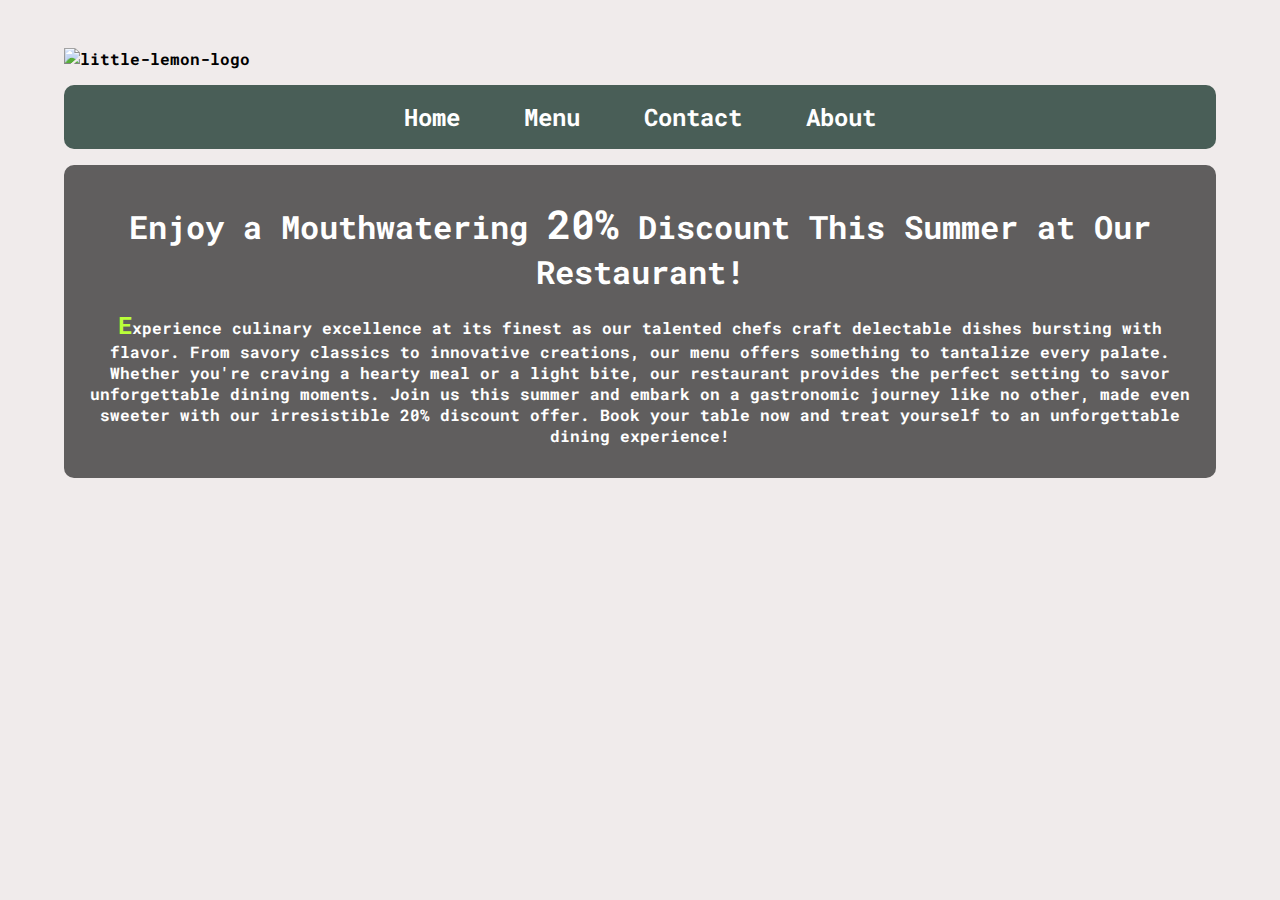
==== index.html @ dfab957e "Updated the header , nav and promotion section" ====
<!DOCTYPE html>
<html lang="en">

<head>
    <meta charset="UTF-8">
    <meta name="viewport" content="width=device-width, initial-scale=1.0">

    <meta name="author" content="Khetrabasi Reddy">
    <meta name="language" content="english">
    <meta name="title" content="Restaurant: Little Lemon" />

    <meta property="og:title" content="Restaurant: Little Lemon" />
    <meta property="og:type" content="website" />
    <meta property="og:url" content="#" />
    <meta property="og:image" content="Images\Asset 20@4x.png" />

    <link rel="stylesheet" href="style.css">
    <title>Restaurant: Little Lemon</title>
</head>

<body>
    <header>
        <img src="Images\Asset 16@4x.png" alt="little-lemon-logo" />
    </header>
    <nav>
        <ul>
            <li><a href="#">Home</a></li>
            <li><a href="#">Menu</a></li>
            <li><a href="#">Contact</a></li>
            <li><a href="#">About</a></li>
        </ul>
    </nav>
    <main>
        <section class="promotion-section">
            
            <article>
                <h1>Enjoy a Mouthwatering <span>20%</span> Discount This Summer at Our Restaurant!</h1>

                <p>Experience culinary excellence at its finest as our talented chefs craft delectable dishes
                    bursting with flavor. From savory classics to innovative creations, our menu offers something to
                    tantalize every palate. Whether you're craving a hearty meal or a light bite, our restaurant
                    provides the perfect setting to savor unforgettable dining moments. Join us this summer and
                    embark on a gastronomic journey like no other, made even sweeter with our irresistible 20%
                    discount offer. Book your table now and treat yourself to an unforgettable dining experience!
                </p>
            </article>

     </section>

    </main>
    <footer></footer>
</body>

</html>
---- style.css ----
@import url('https://fonts.googleapis.com/css2?family=Roboto+Mono:ital,wght@0,100..700;1,100..700&display=swap');

/* Universal  */
* {
    margin: 0;
    padding: 0;
    box-sizing: border-box;
    font-family: "Roboto Mono", monospace;
    font-optical-sizing: auto;
    font-weight: 700;
    font-style: normal;

}

:root {

    --btn-color: #BAFF39;
    --bg-color: #495E57;
    --text-color: #FFFFFF;
    --border-radius-size: 10px;
}

*::selection {
    color: black;
    background-color: var(--btn-color);
}

body {
    background-color: rgb(240, 235, 235);
    margin: 3rem 5%;
}

a {

    display: block;

    text-decoration: none;
    color: var(--text-color);

    padding: 0.5rem;
    border-radius: 0.5rem;

}

a:hover {
    color: black;
    background-color: var(--btn-color);
    transition: all 0.5s;
}
p::first-letter{
    color: var(--btn-color);
    font-size:1.5rem;
}

/* Header section */
header img {

    display: block;
    margin-left: auto;
    margin-right: auto;
    max-width: 100%;
    height: auto;
    max-height: 200px;
}

/* Navigation Section */
nav {
    background-color: var(--bg-color);
    margin: 1rem 0;
    border-radius: var(--border-radius-size);
}

nav ul {
    display: flex;
    justify-content: center;
    align-items: center;
    gap: 1rem 3rem;
    flex-wrap: wrap;

    padding: 0.5rem;


    list-style: none;
    font-size: 1.5rem;

}

/* Promotion Section */


.promotion-section {
    min-height: 300px;
    border-radius: var(--border-radius-size);

    background-image: linear-gradient(rgba(0, 0, 0, 0.6),
            rgba(0, 0, 0, 0.6)), url("./Images/promotion-image.jpg");

    background-size: cover;
    background-position: 0 100%;
    background-attachment: fixed;
    background-repeat: no-repeat;

    color: var(--text-color);
    padding: 1rem;

}
.promotion-section article h1 {
    font-size: 2rem;
    text-align: center;
    margin: 1rem 0;
}
.promotion-section article p{
    font-size: 1rem;
    text-align: center;
    margin: 1rem 0;
}



.promotion-section article h1 span {
    font-size: 2.5rem;
    animation: change-color 1s linear infinite alternate;
}
@keyframes change-color {
    from {
        color:var(--btn-color);
    }

    to {
        color: var(--bg-color);
    }
}
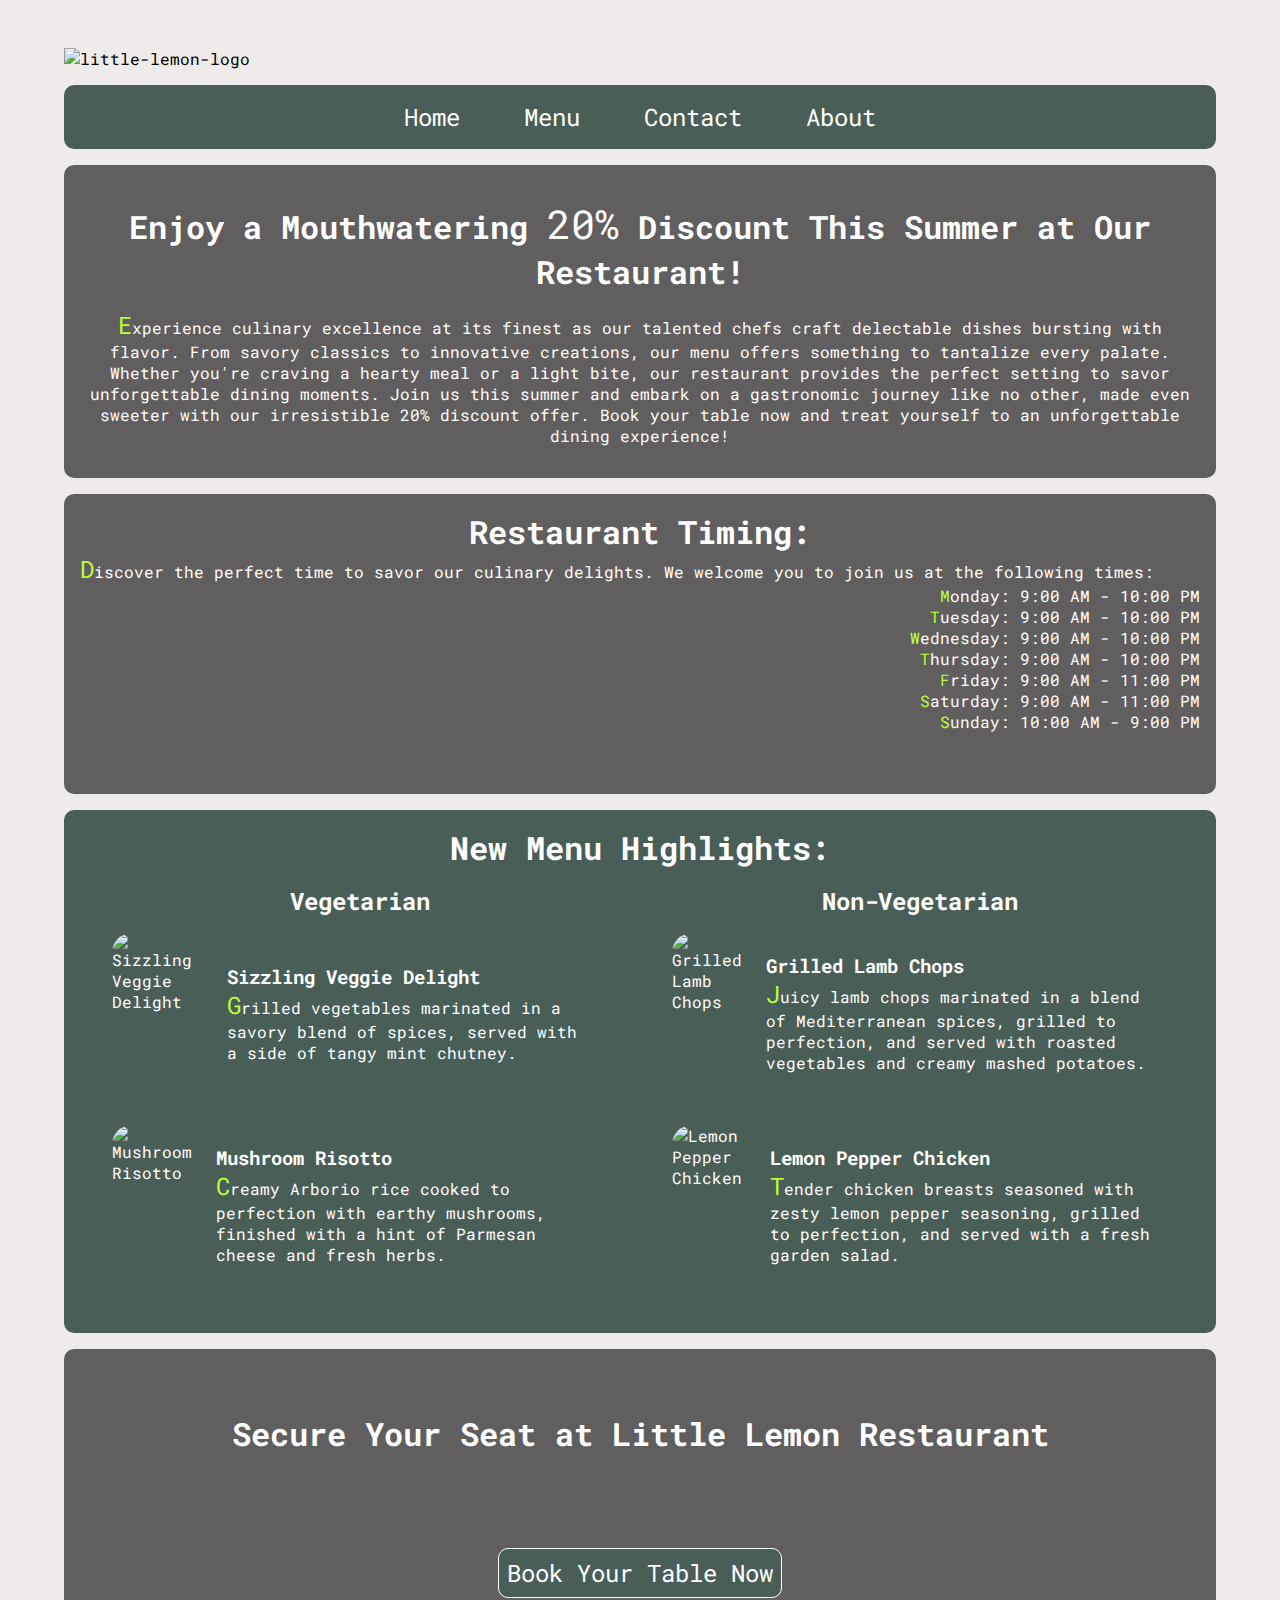
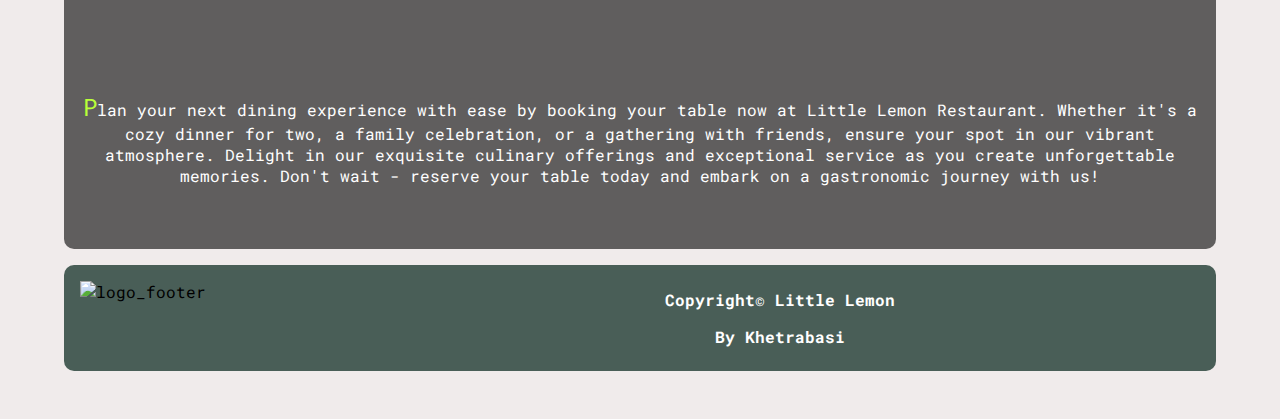
==== commit d2374bb5: "set the navigation position to sticky and added the links to the navigatoin buttons" ====
--- a/index.html
+++ b/index.html
@@ -15,6 +15,8 @@
     <meta property="og:image" content="Images\Asset 20@4x.png" />
 
     <link rel="stylesheet" href="style.css">
+
+    <link rel="icon" href="./Images/favicon.ico" type="image/x-icon">
     <title>Restaurant: Little Lemon</title>
 </head>
 
@@ -25,14 +27,14 @@
     <nav>
         <ul>
             <li><a href="#">Home</a></li>
-            <li><a href="#">Menu</a></li>
-            <li><a href="#">Contact</a></li>
-            <li><a href="#">About</a></li>
+            <li><a href="#new-menu">Menu</a></li>
+            <li><a href="#about-us">Contact</a></li>
+            <li><a href="#about-us">About</a></li>
         </ul>
     </nav>
     <main>
         <section class="promotion-section">
-            
+
             <article>
                 <h1>Enjoy a Mouthwatering <span>20%</span> Discount This Summer at Our Restaurant!</h1>
 
@@ -45,10 +47,119 @@
                 </p>
             </article>
 
-     </section>
+        </section>
+
+        <section class="content-section">
+
+            <!-- Article for timing section -->
+            <article>
+                <div class="timing">
+
+
+                    <h1>Restaurant Timing:</h1>
+                    <p>Discover the perfect time to savor our culinary delights. We welcome you to join us at the
+                        following times:</p>
+
+                    <ul>
+                        <li><strong>Monday:</strong> <time datetime="09:00">9:00 AM</time> - <time
+                                datetime="22:00">10:00 PM</time></li>
+                        <li><strong>Tuesday:</strong> <time datetime="09:00">9:00 AM</time> - <time
+                                datetime="22:00">10:00 PM</time></li>
+                        <li><strong>Wednesday:</strong> <time datetime="09:00">9:00 AM</time> - <time
+                                datetime="22:00">10:00 PM</time></li>
+                        <li><strong>Thursday:</strong> <time datetime="09:00">9:00 AM</time> - <time
+                                datetime="22:00">10:00 PM</time></li>
+                        <li><strong>Friday:</strong> <time datetime="09:00">9:00 AM</time> - <time
+                                datetime="23:00">11:00 PM</time></li>
+                        <li><strong>Saturday:</strong> <time datetime="09:00">9:00 AM</time> - <time
+                                datetime="23:00">11:00 PM</time></li>
+                        <li><strong>Sunday:</strong> <time datetime="10:00">10:00 AM</time> - <time
+                                datetime="21:00">9:00 PM</time></li>
+                    </ul>
+
+                </div>
+            </article>
+
+            <!-- Article for Menu section -->
+            <article class="menu-section" id="new-menu">
+                <h1>New Menu Highlights:</h1>
+                <div class="menu">
+
+                    <div class=" food-type veg">
+                        <h2>Vegetarian</h2>
+                        <figure>
+                            <img src="./Images/Sizzling Veggie Delight.jpg" alt="Sizzling Veggie Delight">
+                            <div class="desc">
+                                <h3>Sizzling Veggie Delight</h3>
+                                <p>Grilled vegetables marinated in a savory blend of spices, served with a side of tangy
+                                    mint chutney.</p>
+                            </div>
+
+                        </figure>
+
+                        <figure>
+                            <img src="./Images/Mushroom Risotto.jpg" alt="Mushroom Risotto">
+                            <div class="desc">
+                                <h3>Mushroom Risotto</h3>
+                                <p>Creamy Arborio rice cooked to perfection with earthy mushrooms, finished with a hint
+                                    of Parmesan cheese and fresh herbs.</p>
+
+                            </div>
+                        </figure>
+
+
+                    </div>
+                    <div class=" food-type non-veg">
+                        <h2>Non-Vegetarian</h2>
+                        <figure>
+                            <img src="./Images/Grilled Lamb Chops.jpg" alt="Grilled Lamb Chops">
+                            <div class="desc">
+                                <h3>Grilled Lamb Chops</h3>
+                                <p>Juicy lamb chops marinated in a blend of Mediterranean spices, grilled to perfection,
+                                    and served with roasted vegetables and creamy mashed potatoes.</p>
+                            </div>
+
+                        </figure>
+
+                        <figure>
+                            <img src="./Images/Lemon Pepper Chicken.jpg" alt="Lemon Pepper Chicken">
+                            <div class="desc">
+                                <h3>Lemon Pepper Chicken</h3>
+                                <p>Tender chicken breasts seasoned with zesty lemon pepper seasoning, grilled to
+                                    perfection, and served with a fresh garden salad.</p>
+                            </div>
+
+                        </figure>
+
+                    </div>
+                </div>
+            </article>
+
+            <!-- Article for Booking table -->
+            <article>
+                <div class="booking-table-section">
+
+                    <h1>Secure Your Seat at Little Lemon Restaurant</h1>
+
+                    <button><a href="#">Book Your Table Now</a></button>
+
+                    <p>Plan your next dining experience with ease by booking your table now at Little Lemon Restaurant.
+                        Whether it's a cozy dinner for two, a family celebration, or a gathering with friends, ensure
+                        your spot in our vibrant atmosphere. Delight in our exquisite culinary offerings and exceptional
+                        service as you create unforgettable memories. Don't wait - reserve your table today and embark
+                        on a gastronomic journey with us!</p>
+
+                </div>
+            </article>
+
+        </section>
 
     </main>
-    <footer></footer>
+    <footer id="about-us">
+        <img src="Images/footer-image-.png" alt="logo_footer">
+        <div id="little-lemon">Copyright&copy; Little Lemon</div>
+        <div id="author"><a href="https://www.coursera.org/user/04e16c189e5b70aa7bd11c4ec3d747f0" target="_blank">By Khetrabasi</a></div>
+    </footer>
 </body>
 
 </html>--- a/style.css
+++ b/style.css
@@ -7,7 +7,7 @@
     box-sizing: border-box;
     font-family: "Roboto Mono", monospace;
     font-optical-sizing: auto;
-    font-weight: 700;
+    font-weight: 400;
     font-style: normal;
 
 }
@@ -18,6 +18,7 @@
     --bg-color: #495E57;
     --text-color: #FFFFFF;
     --border-radius-size: 10px;
+    --transition-time: 0.5s;
 }
 
 *::selection {
@@ -45,11 +46,18 @@
 a:hover {
     color: black;
     background-color: var(--btn-color);
-    transition: all 0.5s;
-}
-p::first-letter{
+    transition: all var(--transition-time);
+}
+
+p::first-letter {
     color: var(--btn-color);
-    font-size:1.5rem;
+    font-size: 1.5rem;
+}
+
+h1,
+h2,
+h3 {
+    font-weight: 700;
 }
 
 /* Header section */
@@ -61,6 +69,7 @@
     max-width: 100%;
     height: auto;
     max-height: 200px;
+
 }
 
 /* Navigation Section */
@@ -68,6 +77,8 @@
     background-color: var(--bg-color);
     margin: 1rem 0;
     border-radius: var(--border-radius-size);
+    position:sticky;
+    top:0px;
 }
 
 nav ul {
@@ -91,25 +102,30 @@
 .promotion-section {
     min-height: 300px;
     border-radius: var(--border-radius-size);
+    margin: 1rem 0;
+    padding: 1rem;
+    color: var(--text-color);
 
     background-image: linear-gradient(rgba(0, 0, 0, 0.6),
             rgba(0, 0, 0, 0.6)), url("./Images/promotion-image.jpg");
 
     background-size: cover;
     background-position: 0 100%;
-    background-attachment: fixed;
+
     background-repeat: no-repeat;
 
-    color: var(--text-color);
-    padding: 1rem;
-
-}
+
+
+
+}
+
 .promotion-section article h1 {
     font-size: 2rem;
     text-align: center;
     margin: 1rem 0;
 }
-.promotion-section article p{
+
+.promotion-section article p {
     font-size: 1rem;
     text-align: center;
     margin: 1rem 0;
@@ -121,12 +137,188 @@
     font-size: 2.5rem;
     animation: change-color 1s linear infinite alternate;
 }
+
+
+
+/* Timing section */
+
+.content-section article .timing {
+    min-height: 300px;
+
+    border-radius: var(--border-radius-size);
+    margin: 1rem 0;
+    padding: 1rem;
+    color: var(--text-color);
+
+    background-image: linear-gradient(rgba(0, 0, 0, 0.6),
+            rgba(0, 0, 0, 0.6)), url(./Images/left-timing.jpg);
+
+    background-size: cover;
+    background-position: 60% 40%;
+
+    background-repeat: no-repeat;
+
+}
+
+.content-section article .timing h1 {
+    text-align: center;
+    font-size: 2rem;
+}
+
+.content-section article .timing ul {
+    list-style: none;
+    text-align: end;
+}
+
+.content-section article .timing ul li::first-letter {
+    color: var(--btn-color)
+}
+
+/* Menu Section */
+.content-section .menu-section {
+    background-color: var(--bg-color);
+    border-radius: var(--border-radius-size);
+    margin: 1rem 0;
+    padding: 1rem;
+    color: var(--text-color);
+
+}
+
+.content-section .menu-section h1 {
+    text-align: center;
+    font-size: 2rem;
+}
+
+.content-section article .menu {
+    display: grid;
+    grid-template-columns: 1fr 1fr;
+    grid-template-rows: auto;
+}
+
+.content-section article .menu .food-type {
+    padding: 1rem;
+}
+
+.content-section article .menu .food-type h2 {
+    text-align: center;
+
+}
+
+.content-section article .menu .food-type figure {
+    display: flex;
+    gap: 0.5rem;
+    padding: 1rem;
+    align-items: center;
+    justify-content: space-evenly;
+}
+
+.content-section article .menu .food-type figure img {
+    border-radius: 20px;
+    width: 50%;
+    height: 10rem;
+    object-fit: cover;
+
+}
+
+.content-section article .menu .food-type figure img:hover {
+    box-shadow: 5px 5px 20px rgb(155, 154, 154);
+    transition: var(--transition-time);
+}
+
+.content-section article .menu .food-type figure .desc {
+    padding: 1rem;
+}
+
+.content-section article .booking-table-section {
+    min-height:500px;
+    background-image: linear-gradient(rgba(0, 0, 0, 0.6),rgba(0, 0, 0, 0.6)), url(./Images/book-table-image.jpg);
+    border-radius: var(--border-radius-size);
+    background-size: cover;
+    background-position: 60% 40%;
+    background-repeat: no-repeat;
+
+    margin: 1rem 0;
+    padding: 1rem;
+
+    color: var(--text-color);
+
+    display:flex;
+    flex-direction: column;
+    justify-content:space-around;
+    align-items: center;
+
+}
+.content-section article .booking-table-section p , h1{
+    text-align: center;
+}
+
+.content-section article .booking-table-section h1 {
+    font-size:2rem;
+}
+.content-section article .booking-table-section button a{
+    font-size:1.5rem;
+}
+.content-section article .booking-table-section button {
+   border-radius: var(--border-radius-size);
+   border:0.1rem solid white;
+   background-color: var(--bg-color);
+
+}
+/* footer section */
+
+footer{
+display:grid;
+grid-template-columns: repeat(4,1fr);
+grid-template-rows: 1fr 1fr;
+padding:1rem;
+background-color: var(--bg-color);
+border-radius: var(--border-radius-size);
+
+
+}
+footer img{
+    max-height:100px;
+    grid-column:1/2;
+    grid-row:1/3;
+}
+footer #little-lemon{
+    grid-column:2/5;
+    grid-row:1/2;
+    place-self:center;
+    color:var(--text-color);
+    font-weight:bold;
+}
+footer #author{
+    grid-column:2/5;
+    grid-row:2/3;
+    place-self:center;
+   
+}
+footer #author a{
+    font-weight:bold;
+    animation: change-color 1s linear infinite alternate;
+}
+
 @keyframes change-color {
     from {
-        color:var(--btn-color);
+        color: var(--text-color);
     }
 
     to {
         color: var(--bg-color);
     }
 }
+
+@media screen and (max-width:768px) {
+
+    /* menu section */
+    .content-section article .menu {
+
+        grid-template-columns: 1fr;
+        grid-template-rows: auto;
+    }
+
+    .content-section article .menu .food-type figure img {
+        width: 50%;
+    }
+}